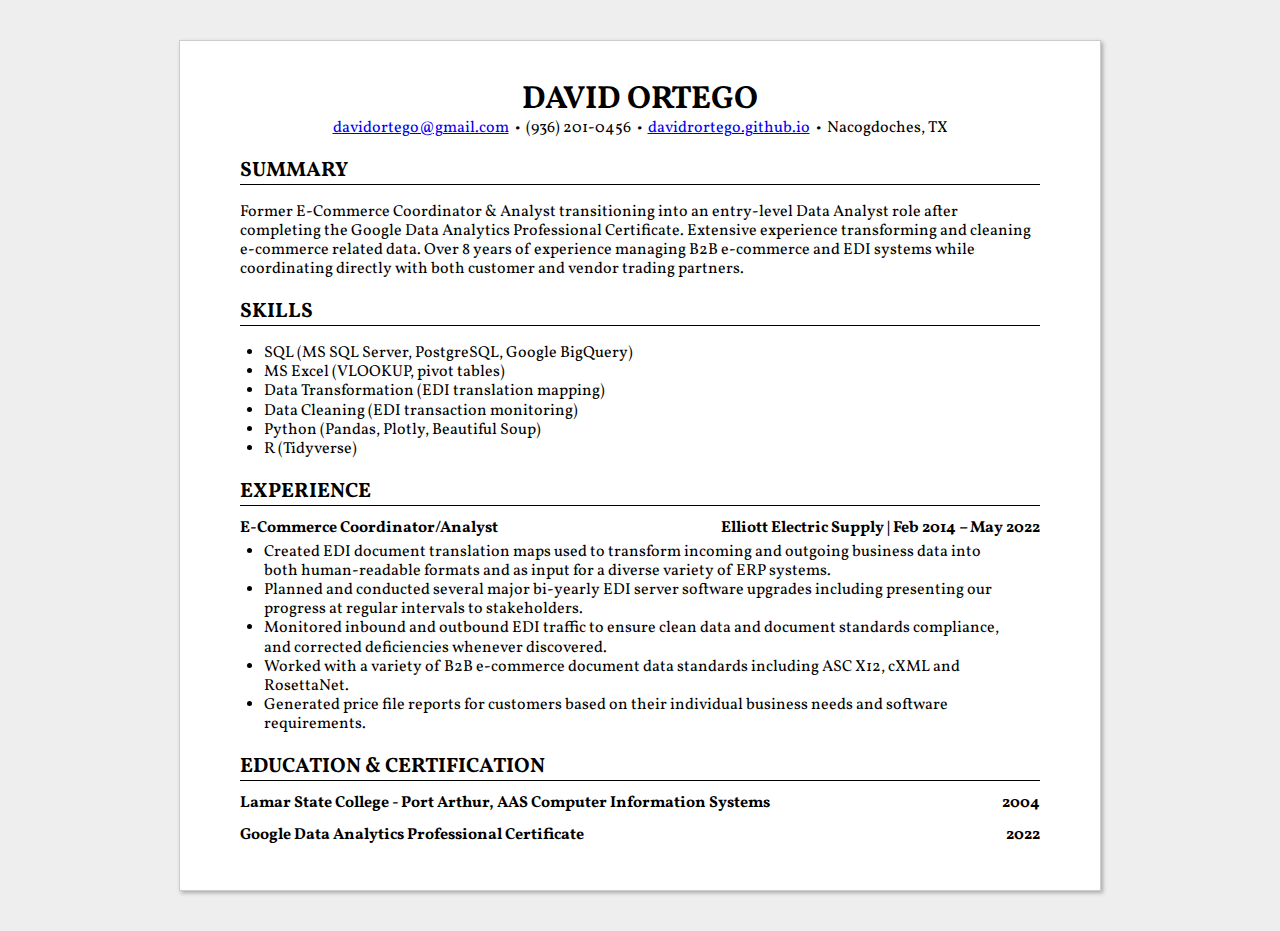
==== index.html @ ff1d31c9 "." ====
<html lang="en">
<head>
<meta charset="UTF-8">
<title>David Ortego</title>
<style>
@import url('https://fonts.googleapis.com/css2?family=Vollkorn:ital,wght@0,400;0,700;1,400&display=swap');

body {
    color: #000000;
    background: #EEEEEE;
    font-family: 'Vollkorn', serif;
    line-height: 1.2;
    margin: 40px 0;
}
#resume {
    margin: 0 auto;
    max-width: 800px;
    padding: 40px 60px;
    background: #FFFFFF;
    border: 1px solid #CCCCCC;
    box-shadow: 2px 2px 4px #AAAAAA;
    -webkit-box-shadow: 2px 2px 4px #AAAAAA;
}
h1 {
    text-transform: uppercase;
    text-align: center;
    font-size: 200%;
    margin: 0;
    padding: 0;
}
h2 {
    border-bottom: 1px solid #000000;
    text-transform: uppercase;
    font-size: 130%;
    margin: 1em 0 0 0;
    padding: 0;
}
h3 {
    font-size: 100%;
    margin: 0.8em 0 0.3em 0;
    padding: 0;
    display: flex;
    justify-content: space-between;
}
p {
    margin: 0 0 0.5em 0;
    padding: 0;
    }
ul {
    padding: 0;
    margin: 0 1.5em;
    }
/* ul immediately after h1 = contact list */
h1 + ul {
    text-align: center;
    margin: 0;
    padding: 0;
    }
h1 + ul > li {
    display: inline;
    white-space: pre;
    list-style-type: none;
}
h1 + ul > li:after {
    content: "  \2022  ";
}
h1 + ul > li:last-child:after {
    content: "";
}
/* p immediately after contact list = summary */
h1 + ul + p {
    margin: 1em 0;
}
@media print {
    body {
        font-size: 10pt;
        margin: 0;
        padding: 0;
        background: none;
    }
    #resume {
        margin: 0;
        padding: 0;
        border: 0px;
        background: none;
        box-shadow: none;
        -webkit-box-shadow: none;
    }
    /* Do not underline abbr tags in PDF */
    abbr {
        text-decoration: none;
        font-variant: none;
    }
    /* Make links black in PDF */
    /* Move this outside the print block to apply this in HTML too */
    a, a:link, a:visited, a:hover {
        color: #000000;
        text-decoration: underline;
    }
}
@page {
    /* Change margins and paper size of PDF */
    /* https://developer.mozilla.org/en-US/docs/Web/CSS/@page */
    size: letter;
    margin: 0.5in 0.8in;
}
@media screen and (max-width: 800px) {
    body {
        font-size: 16pt;
        margin: 0;
        padding: 0;
        background: #FFFFFF !important;
    }
    #resume {
        margin: 0;
        padding: 1em;
        border: 0px;
        background: none;
        box-shadow: none;
        -webkit-box-shadow: none;
    }
}

</style>
</head>
<body>
<div id="resume">
<!-- The (first) h1 will be used as the <title> of the HTML page -->
<h1>David Ortego</h1>
<!-- The unordered list immediately after the h1 will be formatted on a single
line. It is intended to be used for contact details -->
<ul>
<li><a href="&#109;&#97;&#105;&#108;&#116;&#111;&#58;&#100;&#97;&#118;&#105;&#100;&#111;&#114;&#116;&#101;&#103;&#111;&#64;&#103;&#109;&#97;&#105;&#108;&#46;&#99;&#111;&#109;">&#100;&#97;&#118;&#105;&#100;&#111;&#114;&#116;&#101;&#103;&#111;&#64;&#103;&#109;&#97;&#105;&#108;&#46;&#99;&#111;&#109;</a></li>
<li>(936) 201-0456</li>
<li><a href="https://davidrortego.github.io/">davidrortego.github.io</a></li>
<li>Nacogdoches, TX</li>
</ul>
<!-- The paragraph after the h1 and ul and before the first h2 is optional. It
is intended to be used for a short summary. -->
<h2>Summary</h2>
<h3><span> </span><span> </span></h3>
<p>Former E-Commerce Coordinator &amp; Analyst transitioning into an entry-level Data Analyst role after completing the Google Data Analytics Professional Certificate.  Extensive experience transforming and cleaning e-commerce related data.  Over 8 years of experience managing B2B e-commerce and EDI systems while coordinating directly with both customer and vendor trading partners.</p>
<h2>Skills</h2>
<h3><span> </span><span> </span></h3>
<ul>
<li>SQL (MS SQL Server, PostgreSQL, Google BigQuery)</li>
<li>MS Excel (VLOOKUP, pivot tables)</li>
<li>Data Transformation (EDI translation mapping)</li>
<li>Data Cleaning (EDI transaction monitoring)</li>
<li>Python (Pandas, Plotly, Beautiful Soup)</li>
<li>R (Tidyverse)</li>
</ul>
<h2>Experience</h2>
<!-- You have to wrap the "left" and "right" half of these headings in spans by
hand -->
<h3><span>E-Commerce Coordinator/Analyst</span> <spam>Elliott Electric Supply | </span> <span>Feb 2014 &ndash; May 2022</span></h3>
<ul>
<li>Created EDI document translation maps used to transform incoming and outgoing business data into both human-readable formats and as input for a diverse variety of ERP systems.</li>
<li>Planned and conducted several major bi-yearly EDI server software upgrades including presenting our progress at regular intervals to stakeholders. </li>
<li>Monitored inbound and outbound EDI traffic to ensure clean data and document standards compliance, and corrected deficiencies whenever discovered.</li>
<li>Worked with a variety of B2B e-commerce document data standards including ASC X12, cXML and RosettaNet.</li>
<li>Generated price file reports for customers based on their individual business needs and software requirements.</li>
</ul>
<h2>Education &amp; Certification</h2>
<h3><span>Lamar State College - Port Arthur, AAS Computer Information Systems</span> <span>2004</span></h3>
<h3><span>Google Data Analytics Professional Certificate</span> <span>2022</span></h3></div>
</body>
</html>
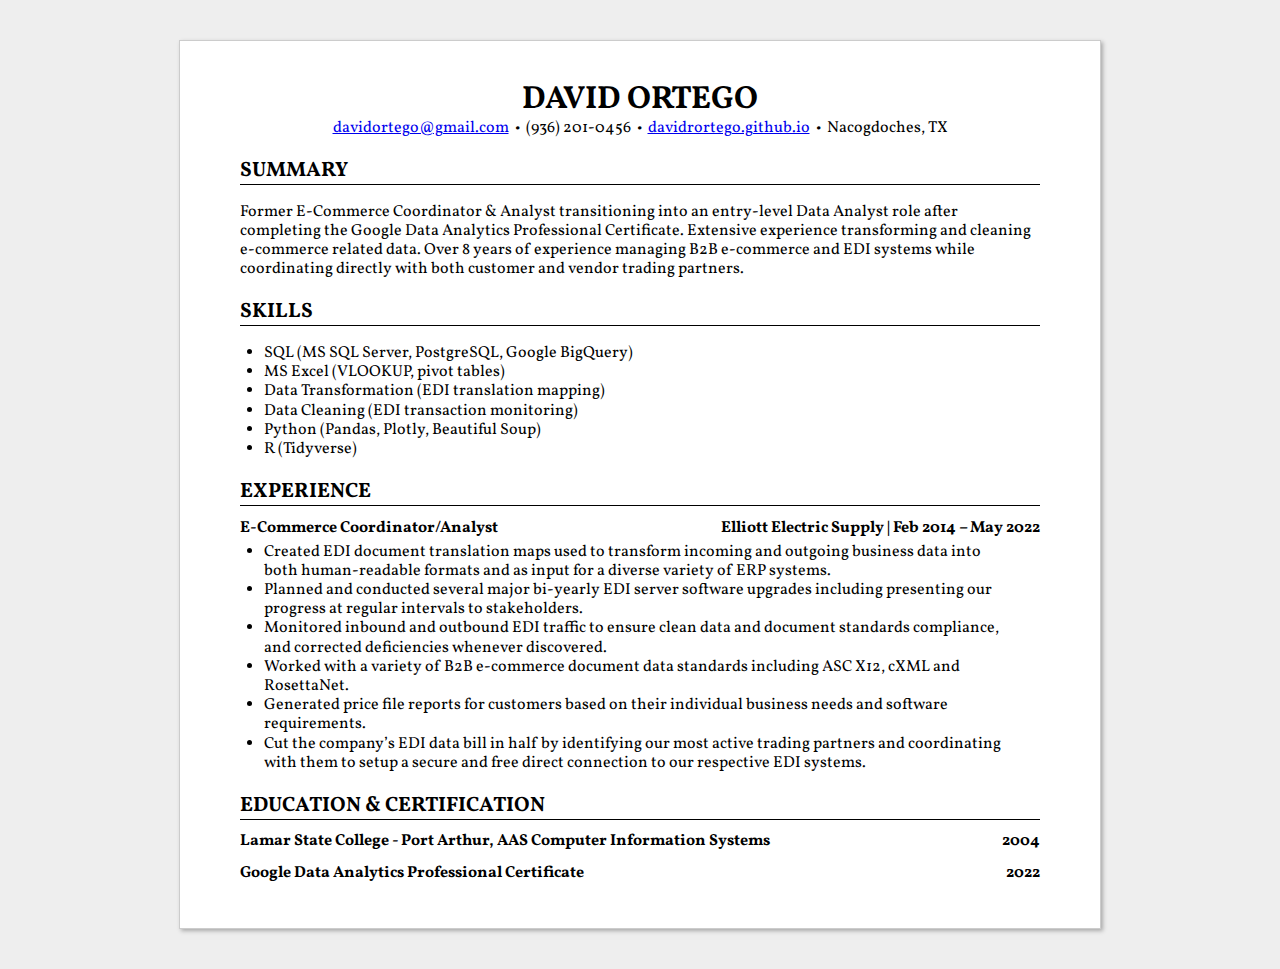
==== commit 38d9964a: "..." ====
--- a/index.html
+++ b/index.html
@@ -160,6 +160,7 @@
 <li>Monitored inbound and outbound EDI traffic to ensure clean data and document standards compliance, and corrected deficiencies whenever discovered.</li>
 <li>Worked with a variety of B2B e-commerce document data standards including ASC X12, cXML and RosettaNet.</li>
 <li>Generated price file reports for customers based on their individual business needs and software requirements.</li>
+<li>Cut the company&rsquo;s EDI data bill in half by identifying our most active trading partners and coordinating with them to setup a secure and free direct connection to our respective EDI systems.</li>
 </ul>
 <h2>Education &amp; Certification</h2>
 <h3><span>Lamar State College - Port Arthur, AAS Computer Information Systems</span> <span>2004</span></h3>
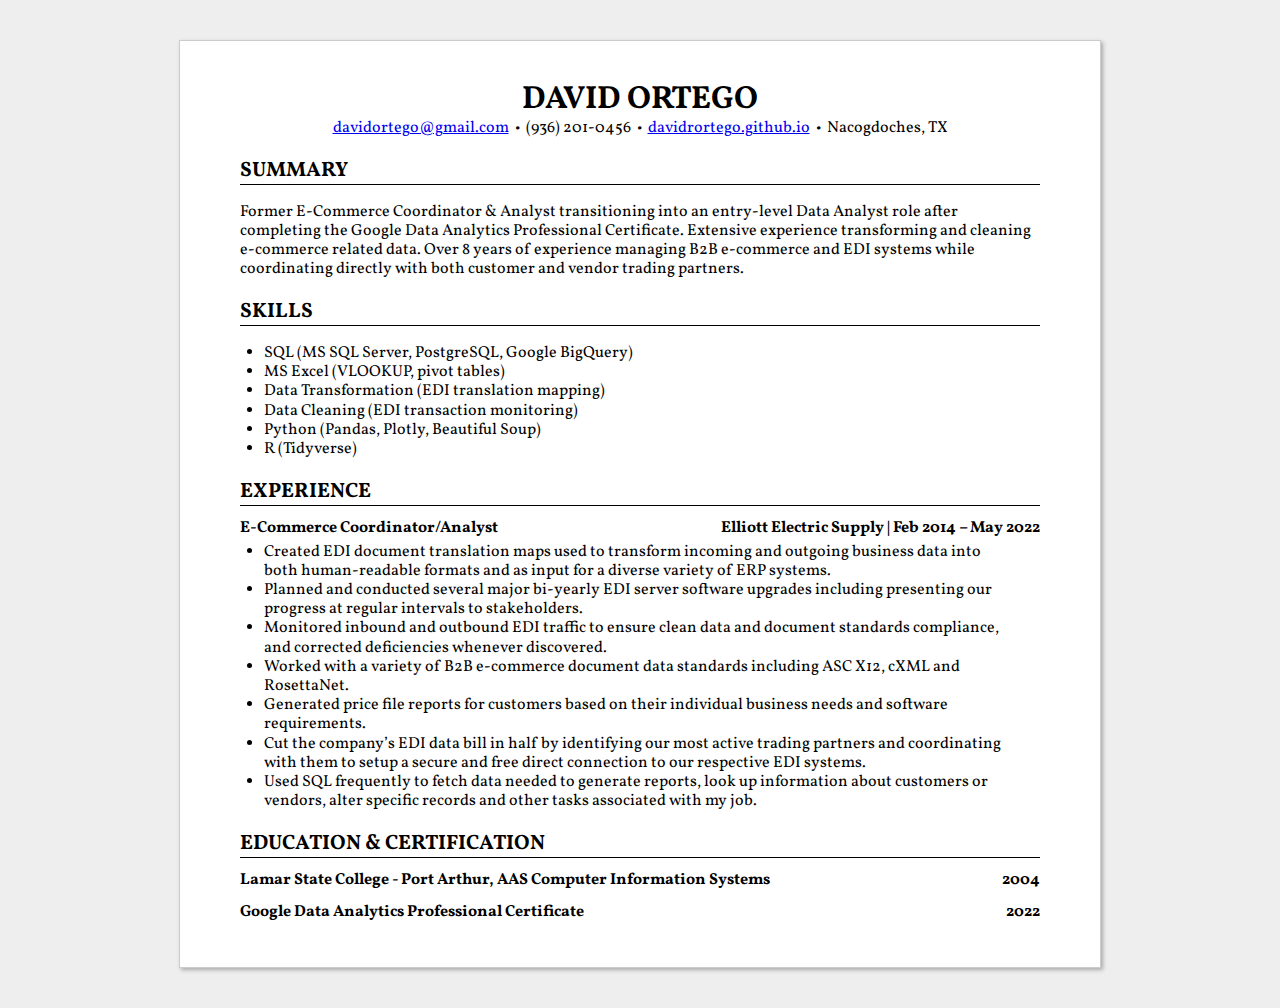
==== commit 8c972f9c: ".#" ====
--- a/index.html
+++ b/index.html
@@ -161,6 +161,7 @@
 <li>Worked with a variety of B2B e-commerce document data standards including ASC X12, cXML and RosettaNet.</li>
 <li>Generated price file reports for customers based on their individual business needs and software requirements.</li>
 <li>Cut the company&rsquo;s EDI data bill in half by identifying our most active trading partners and coordinating with them to setup a secure and free direct connection to our respective EDI systems.</li>
+<li>Used SQL frequently to fetch data needed to generate reports, look up information about customers or vendors, alter specific records and other tasks associated with my job.</li>
 </ul>
 <h2>Education &amp; Certification</h2>
 <h3><span>Lamar State College - Port Arthur, AAS Computer Information Systems</span> <span>2004</span></h3>
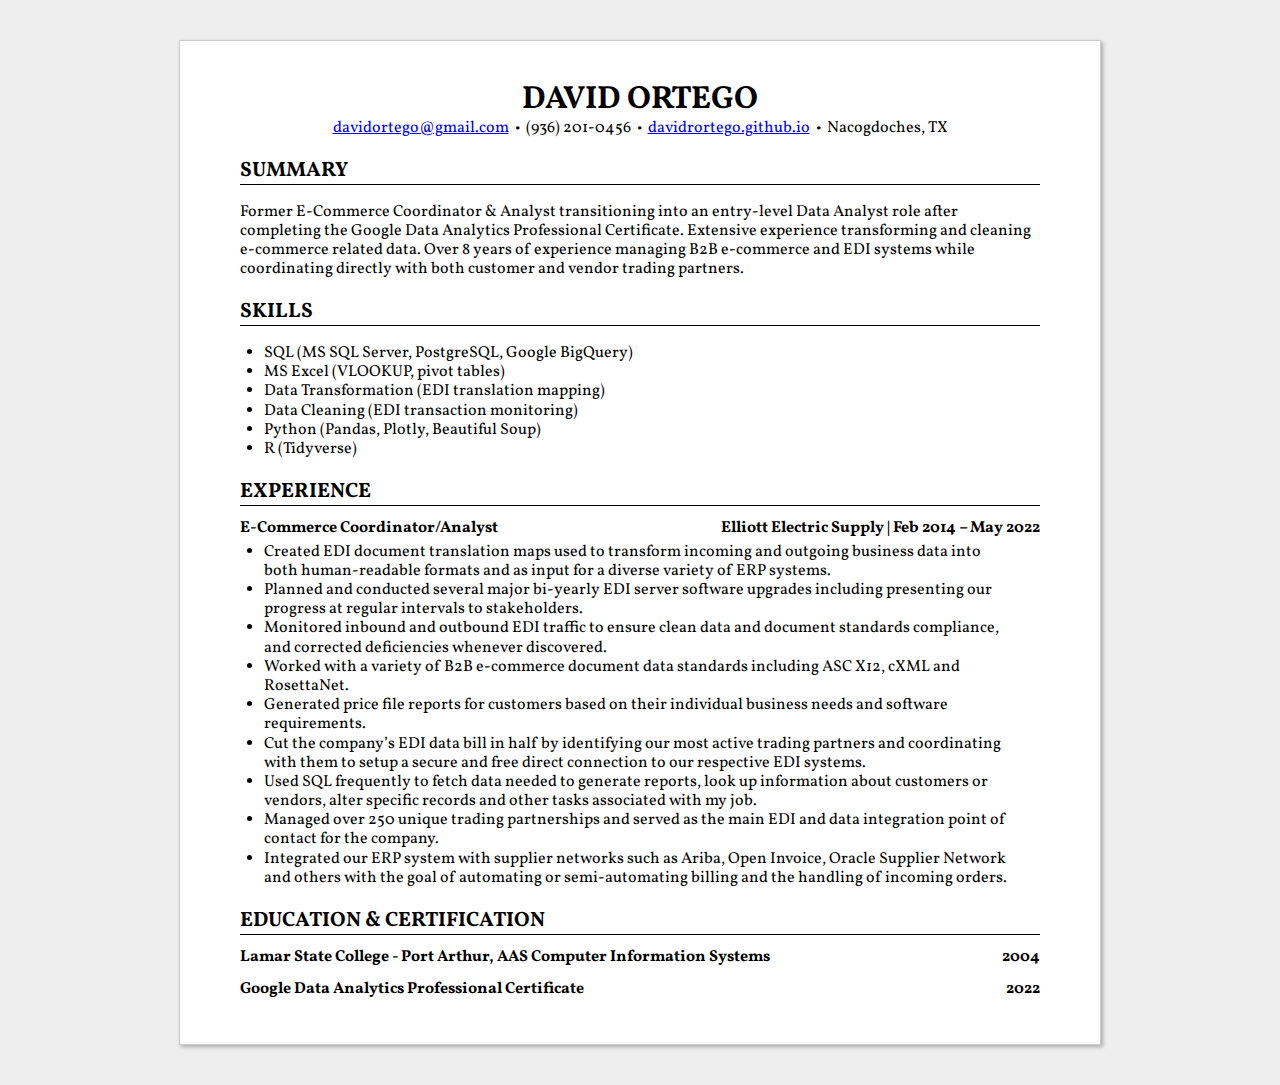
==== commit 625080bc: "!!" ====
--- a/index.html
+++ b/index.html
@@ -162,6 +162,8 @@
 <li>Generated price file reports for customers based on their individual business needs and software requirements.</li>
 <li>Cut the company&rsquo;s EDI data bill in half by identifying our most active trading partners and coordinating with them to setup a secure and free direct connection to our respective EDI systems.</li>
 <li>Used SQL frequently to fetch data needed to generate reports, look up information about customers or vendors, alter specific records and other tasks associated with my job.</li>
+<li>Managed over 250 unique trading partnerships and served as the main EDI and data integration point of contact for the company.</li>
+<li>Integrated our ERP system with supplier networks such as Ariba, Open Invoice, Oracle Supplier Network and others with the goal of automating or semi-automating billing and the handling of incoming orders.</li>
 </ul>
 <h2>Education &amp; Certification</h2>
 <h3><span>Lamar State College - Port Arthur, AAS Computer Information Systems</span> <span>2004</span></h3>
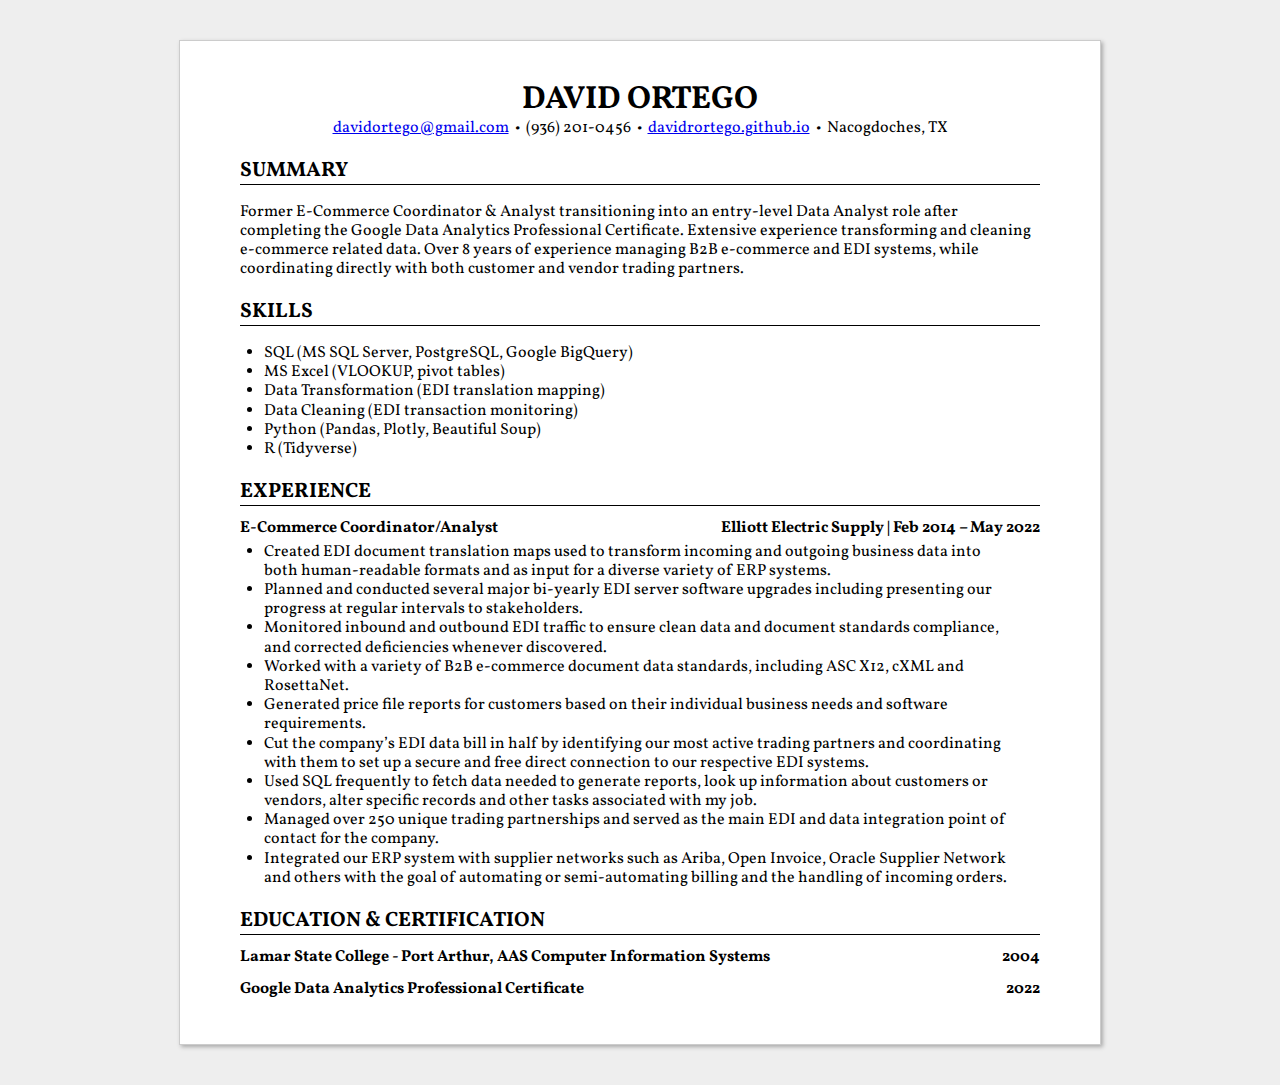
==== commit 17a5875a: "country grammar" ====
--- a/index.html
+++ b/index.html
@@ -73,7 +73,7 @@
 }
 @media print {
     body {
-        font-size: 10pt;
+        font-size: 11pt;
         margin: 0;
         padding: 0;
         background: none;
@@ -139,7 +139,7 @@
 is intended to be used for a short summary. -->
 <h2>Summary</h2>
 <h3><span> </span><span> </span></h3>
-<p>Former E-Commerce Coordinator &amp; Analyst transitioning into an entry-level Data Analyst role after completing the Google Data Analytics Professional Certificate.  Extensive experience transforming and cleaning e-commerce related data.  Over 8 years of experience managing B2B e-commerce and EDI systems while coordinating directly with both customer and vendor trading partners.</p>
+<p>Former E-Commerce Coordinator &amp; Analyst transitioning into an entry-level Data Analyst role after completing the Google Data Analytics Professional Certificate.  Extensive experience transforming and cleaning e-commerce related data.  Over 8 years of experience managing B2B e-commerce and EDI systems, while coordinating directly with both customer and vendor trading partners.</p>
 <h2>Skills</h2>
 <h3><span> </span><span> </span></h3>
 <ul>
@@ -158,9 +158,9 @@
 <li>Created EDI document translation maps used to transform incoming and outgoing business data into both human-readable formats and as input for a diverse variety of ERP systems.</li>
 <li>Planned and conducted several major bi-yearly EDI server software upgrades including presenting our progress at regular intervals to stakeholders. </li>
 <li>Monitored inbound and outbound EDI traffic to ensure clean data and document standards compliance, and corrected deficiencies whenever discovered.</li>
-<li>Worked with a variety of B2B e-commerce document data standards including ASC X12, cXML and RosettaNet.</li>
+<li>Worked with a variety of B2B e-commerce document data standards, including ASC X12, cXML and RosettaNet.</li>
 <li>Generated price file reports for customers based on their individual business needs and software requirements.</li>
-<li>Cut the company&rsquo;s EDI data bill in half by identifying our most active trading partners and coordinating with them to setup a secure and free direct connection to our respective EDI systems.</li>
+<li>Cut the company&rsquo;s EDI data bill in half by identifying our most active trading partners and coordinating with them to set up a secure and free direct connection to our respective EDI systems.</li>
 <li>Used SQL frequently to fetch data needed to generate reports, look up information about customers or vendors, alter specific records and other tasks associated with my job.</li>
 <li>Managed over 250 unique trading partnerships and served as the main EDI and data integration point of contact for the company.</li>
 <li>Integrated our ERP system with supplier networks such as Ariba, Open Invoice, Oracle Supplier Network and others with the goal of automating or semi-automating billing and the handling of incoming orders.</li>
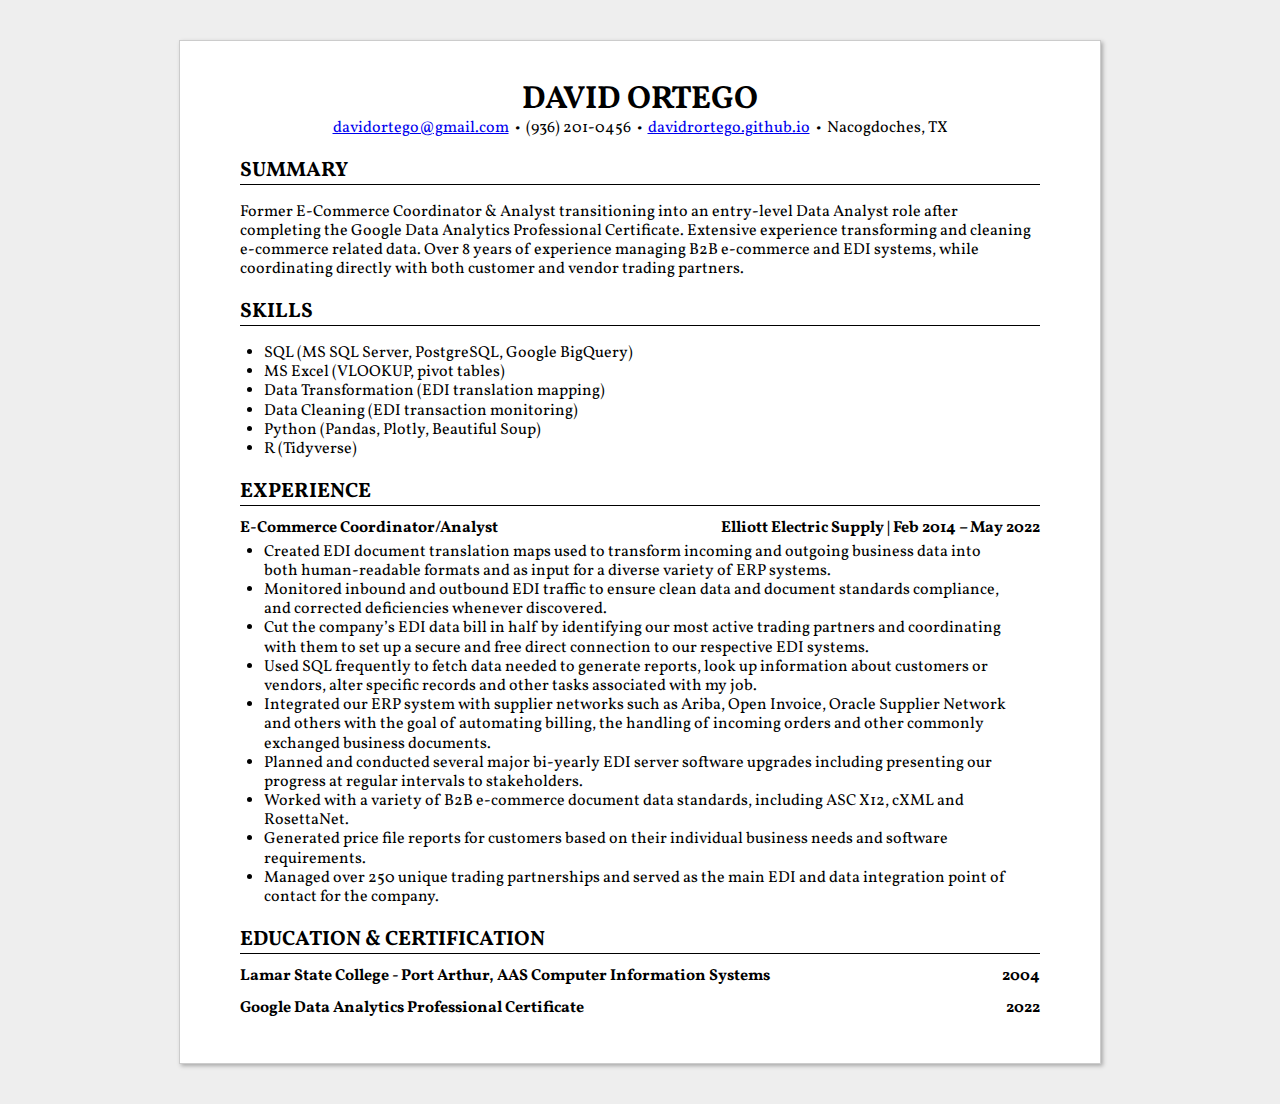
==== commit 5be565d3: "better order" ====
--- a/index.html
+++ b/index.html
@@ -156,14 +156,14 @@
 <h3><span>E-Commerce Coordinator/Analyst</span> <spam>Elliott Electric Supply | </span> <span>Feb 2014 &ndash; May 2022</span></h3>
 <ul>
 <li>Created EDI document translation maps used to transform incoming and outgoing business data into both human-readable formats and as input for a diverse variety of ERP systems.</li>
+<li>Monitored inbound and outbound EDI traffic to ensure clean data and document standards compliance, and corrected deficiencies whenever discovered.</li>
+<li>Cut the company&rsquo;s EDI data bill in half by identifying our most active trading partners and coordinating with them to set up a secure and free direct connection to our respective EDI systems.</li>
+<li>Used SQL frequently to fetch data needed to generate reports, look up information about customers or vendors, alter specific records and other tasks associated with my job.</li>
+<li>Integrated our ERP system with supplier networks such as Ariba, Open Invoice, Oracle Supplier Network and others with the goal of automating billing, the handling of incoming orders and other commonly exchanged business documents.</li>
 <li>Planned and conducted several major bi-yearly EDI server software upgrades including presenting our progress at regular intervals to stakeholders. </li>
-<li>Monitored inbound and outbound EDI traffic to ensure clean data and document standards compliance, and corrected deficiencies whenever discovered.</li>
 <li>Worked with a variety of B2B e-commerce document data standards, including ASC X12, cXML and RosettaNet.</li>
 <li>Generated price file reports for customers based on their individual business needs and software requirements.</li>
-<li>Cut the company&rsquo;s EDI data bill in half by identifying our most active trading partners and coordinating with them to set up a secure and free direct connection to our respective EDI systems.</li>
-<li>Used SQL frequently to fetch data needed to generate reports, look up information about customers or vendors, alter specific records and other tasks associated with my job.</li>
 <li>Managed over 250 unique trading partnerships and served as the main EDI and data integration point of contact for the company.</li>
-<li>Integrated our ERP system with supplier networks such as Ariba, Open Invoice, Oracle Supplier Network and others with the goal of automating or semi-automating billing and the handling of incoming orders.</li>
 </ul>
 <h2>Education &amp; Certification</h2>
 <h3><span>Lamar State College - Port Arthur, AAS Computer Information Systems</span> <span>2004</span></h3>
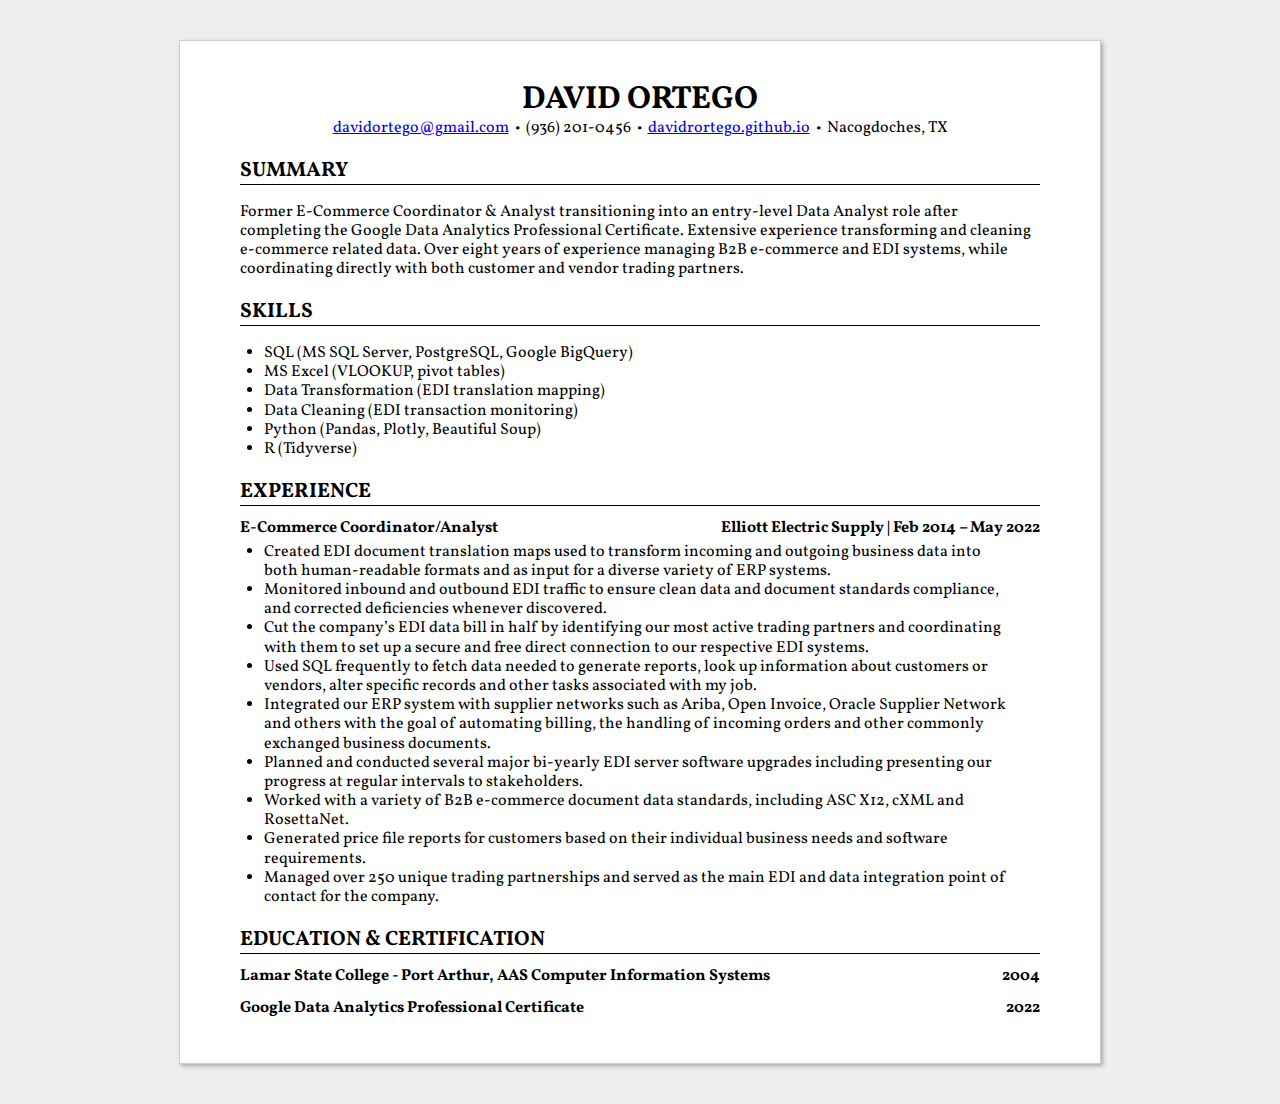
==== commit 5c1aea51: "eight is great" ====
--- a/index.html
+++ b/index.html
@@ -139,7 +139,7 @@
 is intended to be used for a short summary. -->
 <h2>Summary</h2>
 <h3><span> </span><span> </span></h3>
-<p>Former E-Commerce Coordinator &amp; Analyst transitioning into an entry-level Data Analyst role after completing the Google Data Analytics Professional Certificate.  Extensive experience transforming and cleaning e-commerce related data.  Over 8 years of experience managing B2B e-commerce and EDI systems, while coordinating directly with both customer and vendor trading partners.</p>
+<p>Former E-Commerce Coordinator &amp; Analyst transitioning into an entry-level Data Analyst role after completing the Google Data Analytics Professional Certificate.  Extensive experience transforming and cleaning e-commerce related data.  Over eight years of experience managing B2B e-commerce and EDI systems, while coordinating directly with both customer and vendor trading partners.</p>
 <h2>Skills</h2>
 <h3><span> </span><span> </span></h3>
 <ul>
